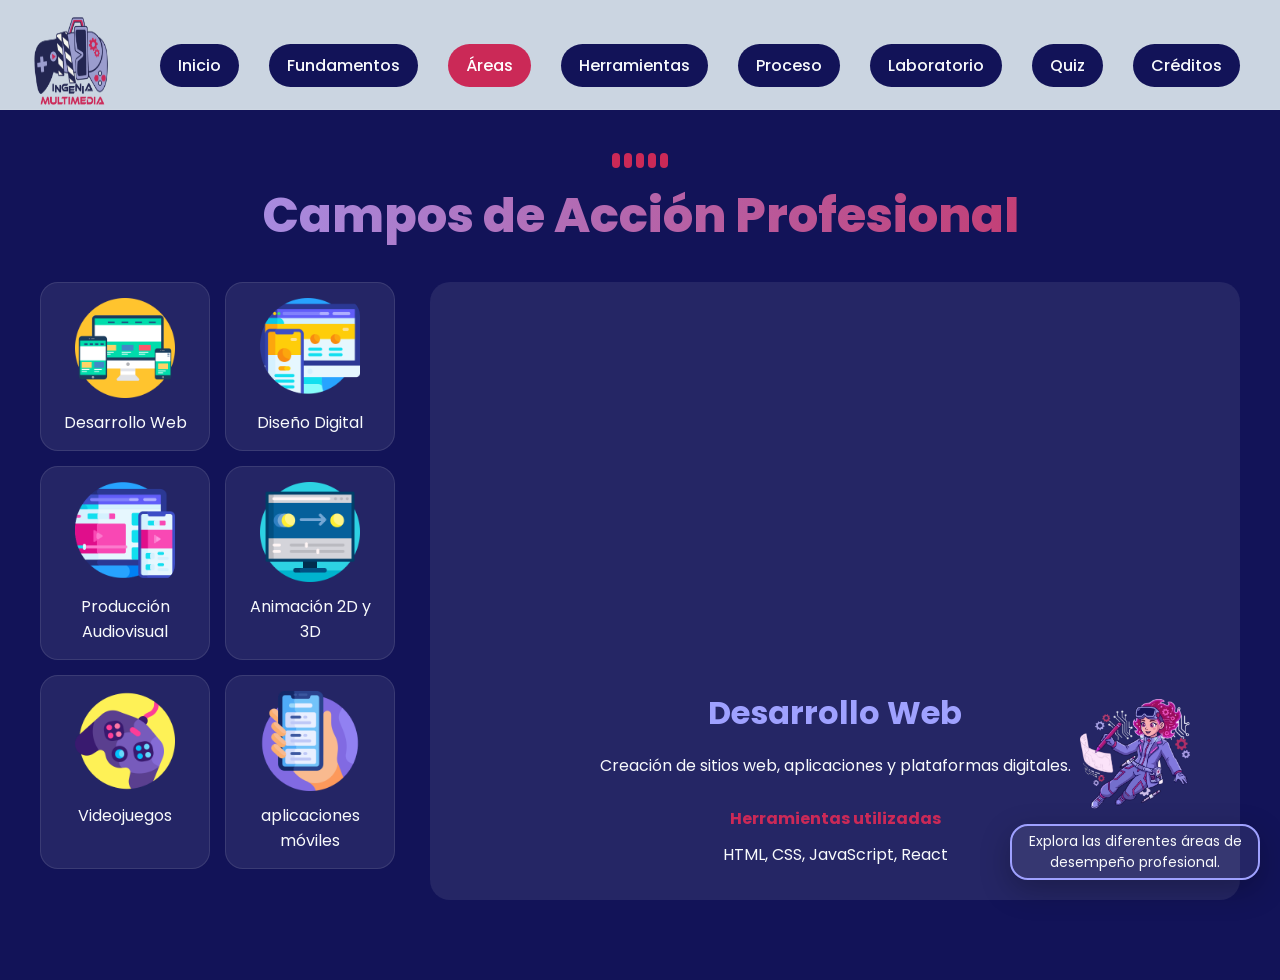
==== Estructura/areas.html @ 840941a8 "Estructura inicial de Ingenia Multimedia" ====
<!DOCTYPE html>
<html lang="es">

<head>
    <meta charset="UTF-8">
    <meta name="viewport" content="width=device-width, initial-scale=1.0">
    <link rel="icon" href="../Elementos/iconos/LogoIngMul.png" type="image/x-icon">

    <title>Ingenia Multimedia</title>

    <!-- Google Fonts -->
    <link href="https://fonts.googleapis.com/css2?family=Poppins:wght@300;400;500;600;700;800&display=swap"
        rel="stylesheet">

    <!-- CSS -->
    <link rel="stylesheet" href="../css/estilos.css">
</head>

<body>

    <!-- ========================= -->
    <!-- ENCABEZADO / NAVBAR -->
    <!-- ========================= -->

    <header class="header">

        <nav class="navbar">

            <div class="logo">
                <img src="../elementos/iconos/LogoIngMul.png" alt="Logo Ingenia Multimedia">

            </div>

            <ul class="nav-links">
                <li><a href="../index.html">Inicio</a></li>
                <li><a href="../Estructura/fundamentos.html">Fundamentos</a></li>
                <li><a href="../Estructura/areas.html">Áreas</a></li>
                <li><a href="../Estructura/herramientas.html">Herramientas</a></li>
                <li><a href="../Estructura/proceso.html">Proceso</a></li>
                <li><a href="../Estructura/laboratorio.html">Laboratorio</a></li>
                <li><a href="../Estructura/quiz.html">Quiz</a></li>
                <li><a href="../Estructura/creditos.html">Créditos</a></li>
            </ul>

        </nav>

    </header>

    <!-- ========================= -->
    <!-- 03. ÁREAS -->
    <!-- ========================= -->

    <!-- <section id="areas" class="section">

        <h2>Campos de Acción Profesional</h2>

        <div class="cards-container">

            <div class="card"
            data-info="Desarrollo de sitios web, aplicaciones y plataformas digitales.">
            <img src="../elementos/iconos/web.png" alt="Desarrollo Web">
            Desarrollo Web</div>

            <div class="card"
            data-info="Diseño Digital: Creación de contenido visual, interfaces y experiencias gráficas.">
            <img src="../elementos/iconos/diseno.png" alt="Diseño Digital">
            <br>Diseño Digital</div>

            <div class="card"
            data-info="Producción Audiovisual: Producción y edición de videos, animaciones y contenido audiovisual.">
            <img src="../elementos/iconos/produccion.png" alt="Producción Audiovisual">
            Producción Audiovisual</div>

            <div class="card"
            data-info="Animación 2D y 3D: Diseño y modelado de personajes, escenarios y objetos 2D Y 3D.">
            <img src="../elementos/iconos/animacion.png" alt="Animación 2D y 3D">
            Animación 2D y 3D</div>

            <div class="card"
            data-info="Videojuegos: Desarrollo de videojuegos interactivos para diferentes plataformas.">
            <img src="../elementos/iconos/videojuegos.png" alt="Videojuegos">
            Videojuegos</div>

        </div>

        <div class="info-panel">

            <p id="infoArea">
                Selecciona un área para conocer más información.
            </p>

        </div>

    </section> -->

    <section id="areas" class="section"><div class="voice-wave active" id ="voiceWave">
        <span></span>
        <span></span>
        <span></span>
        <span></span>
        <span></span>
    </div>

    <h2>Campos de Acción Profesional</h2>

    <div class="areas-layout">

        <!-- Menú de áreas -->

        <div class="areas-menu">

            <div class="card"
                onclick="mostrarArea(
                'Desarrollo Web',
                '../elementos/videos/2.mp4',
                'Creación de sitios web, aplicaciones y plataformas digitales.',
                'HTML, CSS, JavaScript, React, entre otros')">
                <img class="icons-area"src="../elementos/iconos/web.png" alt="Desarrollo Web">
                <br>Desarrollo Web

            </div>

            <div class="card"
                onclick="mostrarArea(
                'Diseño Digital',
                '../elementos/videos/1.mp4',
                'Diseño de interfaces, identidad visual y experiencia de usuario.',
                'Figma, Photoshop, Illustrator, entre otros')">
                <img class="icons-area" src="../elementos/iconos/diseño.png" alt="Diseño Digital">
                <br>Diseño Digital

            </div>

            <div class="card"
                onclick="mostrarArea(
                'Producción Audiovisual',
                '../elementos/videos/produccion.mp4',
                'Creación y edición de contenido audiovisual.',
                'Premiere Pro, After Effects, Audition, entre otros')">
                <img class="icons-area" src="../elementos/iconos/produccion.png" alt="Producción Audiovisual">
                <br>Producción Audiovisual

            </div>

            <div class="card"
                onclick="mostrarArea(
                'Animación 2D y 3D', 
                '../elementos/videos/3dy2d.mp4',
                'Modelado y animación de personajes y escenarios.',
                'Blender, Maya, Cinema 4D, entre otros')">
                <img class="icons-area" src="../elementos/iconos/animacion.png" alt="Animación 2D y 3D">
                <br>Animación 2D y 3D

            </div>

            <div class="card"
                onclick="mostrarArea(
                'Videojuegos', 
                '../elementos/videos/videojueguitos.mp4',
                'Desarrollo de experiencias interactivas y videojuegos.',
                'Unity, Unreal Engine, C chard, entre otros')">
                <img class="icons-area" src="../elementos/iconos/videogames.png" alt="Videojuegos">
                <br>Videojuegos

            </div>

            <div class="card"
                onclick="mostrarArea(
                'aplicaciones móviles', 
                '../elementos/videos/moviles.mp4',
                'Desarrollo de aplicaciones móviles para Android e iOS.',
                'flutter, react native, java, entre otros')">
                <img class="icons-area" src="../elementos/iconos/mobile.png" alt="aplicaciones móviles">
                <br>aplicaciones móviles

            </div>

        </div>

        <!-- Panel dinámico -->

        <div class="area-info">

            <video
            id="areaVideo"
            autoplay
            muted
            loop
            playsinline>
        </video>

        <!-- <source
        src="../elementos/videos/2.mp4"
        type="video/mp4"> -->

            <!-- <img
                id="areaImagen"
                src="../elementos/areas/web.png"
                alt="Área Multimedia"> -->

            <h3 id="areaTitulo">
                Desarrollo Web
            </h3>

            <p id="areaDescripcion">
                Creación de sitios web, aplicaciones y plataformas digitales.
            </p>

            <div class="area-tools">

                <h4>Herramientas utilizadas</h4>

                <p id="areaHerramientas">
                    HTML, CSS, JavaScript, React
                </p>

            </div>

        </div>

    </div>

    

    <div class="nia-fixed">
                <div class="nia-message">
                    <p>
                        Hola, soy NIA
                    </p>
</div>
                <div class="avatar-placeholder">
                    <img src="../elementos/avatar/NIA.png" alt="Avatar NIA">
                </div>
</div>

</section>
    

    <!-- JS -->
    <script src="../js/funcion.js"></script>

</body>

</html>
---- css/estilos.css ----
/* =========================
VARIABLES
========================= */

:root {
--primary: #121358;
--secondary: rgb(159, 161, 255);
--accent: #CB2957;
--white: #F8FAFC;
--gray: #CBD5E1;


--radius: 18px;
--shadow: 0 10px 30px rgba(0, 0, 0, .25);


}

/* =========================
RESET
========================= */

*{
margin:0;
padding:0;
box-sizing:border-box;
}

html{
scroll-behavior:smooth;
}

body{
font-family:'Poppins',sans-serif;
background:var(--primary);
color:var(--white);
overflow-x:hidden;
}

img{
max-width:100%;
border-radius:var(--radius);
}

a{
text-decoration:none;
}

ul{
list-style:none;
}

/* =========================
SCROLLBAR
========================= */

::-webkit-scrollbar{
width:10px;
}

::-webkit-scrollbar-track{
background:#0c0d42;
}

::-webkit-scrollbar-thumb{
background:var(--accent);
border-radius:50px;
}

/* =========================
HEADER
========================= */

.header{
    height: 110px;
position:fixed;
top:0;
left:0;
width:100%;
z-index:1000;
background:#CBD5E1;
backdrop-filter:blur(10px);
border-bottom:1px solid rgba(255,255,255,.08);
}


.navbar{
max-width:1400px;
margin:auto;
display:flex;
justify-content:flex-start;
align-items:center;
gap:60px;
padding:20px 40px;


}

.logo{
display:flex;
align-items:center;
gap:12px;
}

.logo img{
height:90px;
width:auto;
transform:scale(1.3);
transition:.3s ease;
}

.logo h2{
color:var(--secondary);
font-weight:800;
}

.nav-links{
display:flex;
gap:30px;
}

.nav-links a{




color:var(--white);
background: var(--primary);
padding:10px 18px;
border-radius:50px;
transition:.3s;
font-weight:500;
}

.nav-links a:hover,
.nav-links a.active{
background:var(--accent);
color:var(--primary);
transform:translateY(-2px);
background:var(--accent);
color:white;
}

.visible{
opacity:1 !important;
transform:translateY(0) !important;
}





/* =========================
SECCIONES
========================= */

.section{
min-height:100vh;


max-width:1400px;
margin:auto;

padding:140px 40px 80px;

.textherra{
    text-align: center;
}

}
.section h1{
    text-align:justify;
    margin-bottom:20px;
    background:linear-gradient(
    90deg,
    var(--secondary),
    var(--accent));
-webkit-background-clip: text;
  background-clip: text;
  -webkit-text-fill-color: transparent;
  color: transparent;
}

.section h2{
text-align:center;
margin-bottom:30px;


font-size:3rem;
font-weight:800;

background:linear-gradient(
    90deg,
    var(--secondary),
    var(--accent)
);

-webkit-background-clip:text;
-webkit-text-fill-color:transparent;


}


.areas-layout{

    display:grid;
    grid-template-columns:350px 1fr;
    gap:40px;

    align-items:start;
}

.areas-menu .card{
    width:170px;
    padding: 15px;
    min-height: 120px;
}

.icons-area{
    width:30px;
    height:30px;
    object-fit:contain;
    margin-bottom:10px;
}

.areas-menu{

    display:grid;
    grid-template-columns:1fr 1fr;
    /* flex-direction:column; */
    gap:15px;
}

.area-info{

    background:rgba(255,255,255,.08);

    border-radius:20px;

    padding:30px;

    text-align:center;
}

.area-info img{

    width:100%;
    max-height:350px;

    object-fit:cover;

    border-radius:15px;

    margin-bottom:20px;
}

.area-info video{

    width:100%;
    max-height:350px;
    object-fit:cover;
    border-radius:15px;
    margin-bottom:20px;
}

.area-info h3{

    font-size:2rem;

    color:var(--secondary);

    margin-bottom:15px;
}

.area-info p{

    line-height:1.8;
}

.area-tools{

    margin-top:25px;
}

.area-tools h4{

    color:var(--accent);

    margin-bottom:10px;
}

/* =========================
HERO
========================= */

.hero{
display:flex;
align-items:center;
}

.hero-content{
width:100%;


display:grid;
grid-template-columns:1fr 1fr;
gap:60px;
align-items:center;


}

.hero-text h1{


font-size:5rem;
line-height:1.1;
margin-bottom:20px;

background:linear-gradient(
    90deg,
    var(--secondary),
    var(--accent)
);

-webkit-background-clip:text;
-webkit-text-fill-color:transparent;


}

.hero-text h2{
text-align:left;
margin-bottom:20px;
font-size:2rem;
}

.hero-text p{
color:var(--gray);
font-size:1.1rem;
margin-bottom:30px;
max-width:600px;
}

.btn-primary{


background:var(--accent);
color:var(--white);

border:none;
border-radius:50px;

padding:25px 100px;

cursor:pointer;

font-size:25px;
font-weight:700;

transition:.3s;


}

.btn-primary:hover{
transform:translateY(-3px);
box-shadow:var(--shadow);
}

.hero-avatar{
display:flex;
flex-direction:row-reverse;
align-items:center;
justify-content:flex-start;
gap:25px;

}

.avatar-placeholder-inicio{
width:500px;
height: 500px;
/* overflow:hidden; */
border-radius:50%;
cursor: pointer;
display:flex;
justify-content:center;
align-items:center;
font-size:3rem;
font-weight:800;
/* background:linear-gradient(
    135deg,
    var(--secondary),
    var(--accent)
); */
animation:float 4s ease-in-out infinite;
}

.avatar-placeholder{
width:110px;
height: 110px;
/* overflow:hidden; */
border-radius:50%;
cursor: pointer;
display:flex;
justify-content:center;
align-items:center;
font-size:3rem;
font-weight:800;
/* background:linear-gradient(
    135deg,
    var(--secondary),
    var(--accent)
); */
animation:float 4s ease-in-out infinite;
}

.avatar-placeholder img{
    width:100%;
    height:100%;
    object-fit:contain;   
}

.nia-message{
font-size: 14px;
background:rgba(255,255,255,.08);
border:2px solid var(--secondary);
padding:5px;
border-radius:var(--radius);
max-width:250px;
text-align:center;
box-shadow:var(--shadow);
}

/* =========================
CONTENIDO GENERAL
========================= */

.content-container{
display:grid;
grid-template-columns:1fr 1fr;
gap:40px;
align-items:center;
}

.image-placeholder{
    width:100%;
    max-width: 700px;

    border-radius:10px;
    box-shadow:var(--shadow);
}

.text-content h3{
    font-size:2rem;
    margin-bottom:20px;
    color:var(--secondary);
}


.video-placeholder{


min-height:350px;

border-radius:var(--radius);

display:flex;
justify-content:center;
align-items:center;

background:rgba(255,255,255,.08);

border:1px solid rgba(255,255,255,.1);


}

.text-content{
font-size:1.1rem;
line-height:1.8;
}


/* Boton Fundamentos */
.audio-btn{
margin-top:20px;
background:var(--secondary);
color:var(--primary);
border:none;
padding:15px 25px;
border-radius:50px;
cursor:pointer;
}

.audio-btn:hover{
background:var(--accent);
color:var(--secondary);
transform:translateY(-2px);
}

.voice-wave{
    display:flex;
    justify-content:center;
    align-items:center;
    gap:4px;
    height:40px;
    /* opacity: 0; */
}

.voice-wave span{
    /* opacity:1; */
    display:block;
    width:8px;
    height:15px;
    background:#CB2957;
    border-radius:20px;
    /* animation:wave 1s infinite ease-in-out; */
}

.voice-wave.active span{
    animation:wave 1s infinite ease-in-out;
}

@keyframes wave{

    0%,100%{
        height:10px;
    }

    50%{
        height:35px;
    }

}

/* .voice-wave span:nth-child(2){
    animation-delay:.1s;
}

.voice-wave span:nth-child(3){
    animation-delay:.2s;
}

.voice-wave span:nth-child(4){
    animation-delay:.3s;
}

.voice-wave span:nth-child(5){
    animation-delay:.4s;
}

@keyframes wave{

    0%,100%{
        height:10px;
    }

    50%{
        height:35px;
    }

} */

/* .avatarindex{
    width: 500px;
    height: 500px;
} */

.nia-avatar.speaking{
    animation:pulse 1s infinite;
}

.nia-fixed{
    position:fixed;
    bottom: 20px;
    right: 20px;
    z-index: 9999;
    display: flex;
    align-items: center;
    gap: 15px;
    flex-direction: column-reverse;
}



@keyframes pulse{

    0%{
        box-shadow:0 0 0 0 rgba(203,41,87,.7);
    }

    100%{
        box-shadow:0 0 0 30px rgba(203,41,87,0);
    }

}

/* =========================
CARDS
========================= */

.cards-container,
.tools-container,
.gallery{


display:grid;

grid-template-columns:
repeat(auto-fit,minmax(220px,1fr));

gap:25px;

margin-bottom:40px;


}
.card{
    width:200px;
    background:rgba(255,255,255,.08);
border:1px solid rgba(255,255,255,.1);
border-radius:var(--radius);
padding:30px;
text-align:center;
transition:.3s;
cursor:pointer;
}

.tool-card,

.gallery-card{
background:rgba(255,255,255,.08);
border:1px solid rgba(255,255,255,.1);
border-radius:var(--radius);
padding:30px;
text-align:center;
transition:.3s;
cursor:pointer;


}

.icon-herramientas{
    animation: floatIcon 2s ease-in-out infinite ;
}
@keyframes floatIcon{
    0%{
        transform: translateY(0);
    }

    50%{
        transform: translateY(-8px);
    }

    100%{
        transform: translateY(0);
    }
}

.carousel-section{
    width:100%;
    overflow:hidden;
    
}

.carousel-track{
display:flex;
gap:30px;
width:max-content;
animation:scrollTools 15s linear infinite;
}

.tool-card{
    min-width:200px;
    height:250px;
    display:flex;
    flex-direction:column;
    justify-content:center;
    align-items:center;
    background:rgba(255,255,255,.08);
    border-radius:var(--radius);
    padding:20px;
}

.card img{
    width:100px;
    height:100px;
    object-fit:contain;
    margin-bottom:5px;
    transition:.4s;
}

.card:hover img{
    transform:
    scale(1.1)
    rotate(5deg);

}

.tool-card img{
    width:150px;
    height:150px;
    object-fit:contain;
}

@keyframes scrollTools{
    from{
        transform: translateX(0);
    }
    to{
        transform: translateX(-50%);
    }
}

.carousel-track:hover{
    animation-play-state:paused;
}

.card:hover,
.tool-card:hover,
.gallery-card:hover{


transform:translateY(-8px);

border-color:var(--secondary);

box-shadow:var(--shadow);


}

.info-panel{


background:rgba(255,255,255,.08);

padding:30px;

border-radius:var(--radius);

text-align:center;


}

/* =========================
TIMELINE
========================= */

.timeline{


display:flex;
justify-content:center;
gap:20px;

flex-wrap:wrap;

margin-bottom:50px;


}

.timeline-item{


background:var(--secondary);

color:var(--primary);

padding:20px 30px;

border-radius:50px;

font-weight:600;

cursor:pointer;

transition:.3s;


}

.timeline-item:hover{
background:var(--accent);
color:white;
}

/* =========================
QUIZ
========================= */

.quiz-container{


max-width:800px;
margin:auto;

background:rgba(255,255,255,.08);

padding:40px;

border-radius:var(--radius);


}

.quiz-container h3{
margin-bottom:20px;
}

.quiz-container p{
margin-bottom:20px;
}

.quiz-container form{


display:flex;
flex-direction:column;
gap:15px;

margin-bottom:30px;


}

.quiz-container label{


background:rgba(255,255,255,.05);

padding:15px;

border-radius:12px;

cursor:pointer;


}

.quiz-result{


margin-top:25px;

text-align:center;
font-weight:600;


}

/* =========================
CREDITOS
========================= */

.credits-container{


max-width:900px;
margin:auto;

text-align:center;

background:rgba(255,255,255,.08);

padding:50px;

border-radius:var(--radius);


}

.logo-placeholder{


width:180px;
height:180px;

margin:0 auto 30px;

border-radius:50%;

display:flex;
justify-content:center;
align-items:center;

background:linear-gradient(
    135deg,
    var(--secondary),
    var(--accent)
);

font-weight:700;


}

.credits-container p{
margin:15px 0;
}

/* =========================
ANIMACIONES
========================= */

@keyframes float{


0%{
    transform:translateY(0);
}

50%{
    transform:translateY(-15px);
}

100%{
    transform:translateY(0);
}


}



/* =========================
RESPONSIVE
========================= */

@media(max-width:992px){


.hero-content,
.content-container{

    grid-template-columns:1fr;
}

.hero-text{
    text-align:center;
}


.hero-text h2{
    text-align:center;
}


}

@media(max-width:768px){


.navbar{
    flex-direction:column;
    gap:20px;
}

.nav-links{
    flex-wrap:wrap;
    justify-content:center;
}

.hero-text h1{
    font-size:3rem;
}

.section h2{
    font-size:2.2rem;
}


}
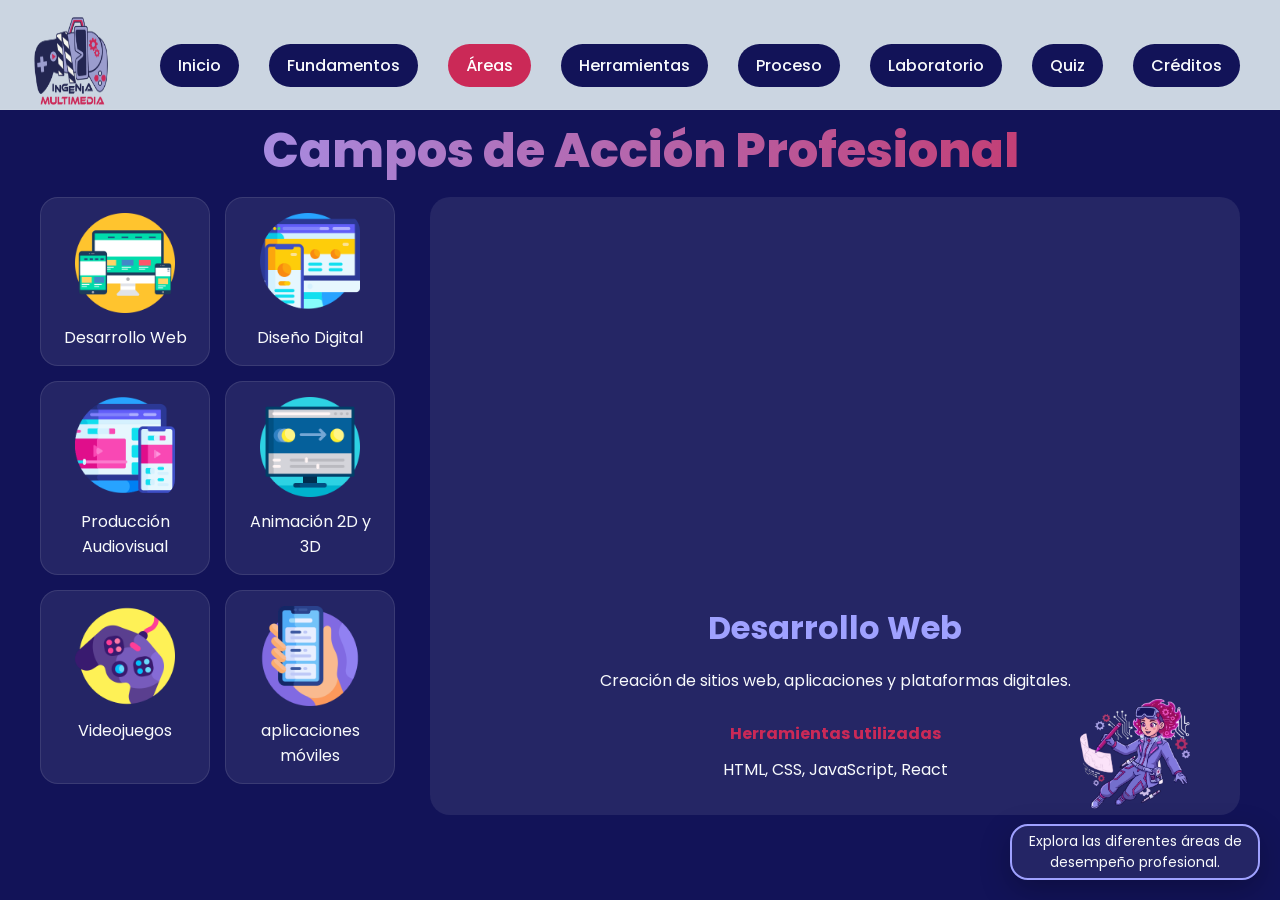
==== commit 4caa4fea: "Funciones de laboratorio corregidas js" ====
--- a/Estructura/areas.html
+++ b/Estructura/areas.html
@@ -4,7 +4,7 @@
 <head>
     <meta charset="UTF-8">
     <meta name="viewport" content="width=device-width, initial-scale=1.0">
-    <link rel="icon" href="../Elementos/iconos/LogoIngMul.png" type="image/x-icon">
+    <link rel="icon" href="../elementos/iconos/LogoIngMul.png" type="image/x-icon">
 
     <title>Ingenia Multimedia</title>
 
@@ -93,13 +93,15 @@
 
     </section> -->
 
-    <section id="areas" class="section"><div class="voice-wave active" id ="voiceWave">
-        <span></span>
-        <span></span>
-        <span></span>
-        <span></span>
-        <span></span>
-    </div>
+    <!-- <div class="voice-wave active" id ="voiceWave">
+        <span></span>
+        <span></span>
+        <span></span>
+        <span></span>
+        <span></span>
+    </div> -->
+
+    <section id="areas" class="section">
 
     <h2>Campos de Acción Profesional</h2>
 
--- a/css/estilos.css
+++ b/css/estilos.css
@@ -155,16 +155,18 @@
 ========================= */
 
 .section{
+scroll-margin-top:220px ;
 min-height:100vh;
-
-
 max-width:1400px;
 margin:auto;
-
 padding:140px 40px 80px;
-
 .textherra{
     text-align: center;
+}
+.intro-lab {
+    margin-bottom: 10px;
+    text-align: center;
+    
 }
 
 }
@@ -182,23 +184,18 @@
 }
 
 .section h2{
+    margin-top: -25px;
 text-align:center;
-margin-bottom:30px;
-
-
+margin-bottom:10px;
 font-size:3rem;
 font-weight:800;
-
 background:linear-gradient(
     90deg,
     var(--secondary),
     var(--accent)
 );
-
 -webkit-background-clip:text;
 -webkit-text-fill-color:transparent;
-
-
 }
 
 
@@ -330,6 +327,8 @@
 
 }
 
+
+
 .hero-text h2{
 text-align:left;
 margin-bottom:20px;
@@ -345,20 +344,15 @@
 
 .btn-primary{
 
-
+margin-bottom: 30px;
 background:var(--accent);
 color:var(--white);
-
 border:none;
 border-radius:50px;
-
 padding:25px 100px;
-
 cursor:pointer;
-
 font-size:25px;
 font-weight:700;
-
 transition:.3s;
 
 
@@ -925,7 +919,547 @@
 
 }
 
-
+/* SECCION 2 LABORATORIO */
+
+.construccion-proyecto{
+    padding-top: 90px;
+}
+
+.multimedia-accion{
+    padding-top: 90px;
+}
+
+.perfil-multimedia{
+    padding-top: 95px;
+}
+
+.preparacion-quiz{
+    padding-top: 110px;
+}
+
+.titulosecdos{
+    margin-top: 50px;
+    text-align: center;
+}
+
+.construccion-proyecto{
+    margin-top:5px;
+}
+
+.intro-construccion{
+    text-align:center;
+    margin-bottom:30px;
+    color:var(--gray);
+}
+
+.tecnologias-container{
+    display:flex;
+    justify-content:center;
+    gap:25px;
+    flex-wrap:wrap;
+    margin-bottom:30px;
+}
+
+.tech-card{
+
+    width:220px;
+
+    background:rgba(255,255,255,.08);
+
+    border:1px solid rgba(255,255,255,.1);
+
+    border-radius:var(--radius);
+
+    padding:25px;
+
+    text-align:center;
+
+    cursor:pointer;
+
+    transition:.3s;
+
+    font-size:1.2rem;
+    font-weight:600;
+}
+
+.tech-card:hover{
+    transform:translateY(-8px);
+    border-color:var(--secondary);
+}
+
+.tech-info{
+
+    max-width:900px;
+
+    margin:auto;
+
+    background:rgba(255,255,255,.08);
+
+    padding:30px;
+
+    border-radius:var(--radius);
+
+    text-align:center;
+}
+
+.tech-info h3{
+    color:var(--secondary);
+    margin-bottom:15px;
+}
+
+/* SECCION 3 LABORATORIO*/
+
+/* .section-laboratorio{
+    padding-top: 80px;
+} */
+.multimedia-accion{
+    margin-top:80px;
+}
+
+.multimedia-botones{
+    display:flex;
+    justify-content:center;
+    gap:20px;
+    flex-wrap:wrap;
+    margin:30px 0;
+}
+
+.multimedia-botones button{
+
+    background:var(--accent);
+
+    color:white;
+
+    border:none;
+
+    padding:15px 25px;
+
+    border-radius:50px;
+
+    cursor:pointer;
+
+    font-weight:600;
+
+    transition:.3s;
+}
+
+.multimedia-botones button:hover{
+
+    transform:translateY(-5px);
+
+    background:var(--secondary);
+    color:var(--primary);
+}
+
+.multimedia-panel{
+
+    max-width:900px;
+
+    margin:auto;
+
+    padding:30px;
+
+    background:rgba(255,255,255,.08);
+
+    border-radius:var(--radius);
+
+    text-align:center;
+}
+
+.multimedia-panel img{
+
+    max-width:350px;
+
+    border-radius:15px;
+}
+
+.multimedia-panel video{
+
+    width:100%;
+
+    max-width:700px;
+
+    border-radius:15px;
+}
+
+.demo-animacion{
+
+    width:120px;
+    height:120px;
+
+    margin:auto;
+
+    border-radius:50%;
+
+    background:linear-gradient(
+        135deg,
+        var(--secondary),
+        var(--accent)
+    );
+
+    animation:girar 3s linear infinite;
+}
+
+@keyframes girar{
+
+    from{
+        transform:rotate(0deg);
+    }
+
+    to{
+        transform:rotate(360deg);
+    }
+}
+
+/* =========================
+ECUALIZADOR MULTIMEDIA
+========================= */
+
+.equalizer{
+
+    display:flex;
+    justify-content:center;
+    align-items:flex-end;
+
+    gap:8px;
+
+    height:140px;
+
+    margin:30px 0;
+}
+
+.equalizer span{
+    box-shadow: 
+    0 0 10px rgba(203,41,87,.5),
+    0 0 20px rgba(159,161,255,.4),;
+    width:12px;
+    height:20px;
+    border-radius:20px;
+    background:linear-gradient(
+        to top,
+        var(--accent),
+        var(--secondary)
+    );
+    animation:equalizer 1s infinite ease-in-out;
+}
+
+/* Diferentes velocidades */
+
+.equalizer span:nth-child(1){
+    animation-delay:0s;
+}
+
+.equalizer span:nth-child(2){
+    animation-delay:.2s;
+}
+
+.equalizer span:nth-child(3){
+    animation-delay:.4s;
+}
+
+.equalizer span:nth-child(4){
+    animation-delay:.1s;
+}
+
+.equalizer span:nth-child(5){
+    animation-delay:.5s;
+}
+
+.equalizer span:nth-child(6){
+    animation-delay:.3s;
+}
+
+.equalizer span:nth-child(7){
+    animation-delay:.6s;
+}
+
+.equalizer span:nth-child(8){
+    animation-delay:.2s;
+}
+
+@keyframes equalizer{
+
+    0%,100%{
+
+        height:20px;
+    }
+
+    50%{
+
+        height:120px;
+    }
+}
+
+/* SECCION 4 LABORATORIO */
+.perfil-multimedia{
+    margin-top:80px;
+}
+
+.perfil-opciones{
+
+    display:flex;
+    justify-content:center;
+    flex-wrap:wrap;
+
+    gap:20px;
+
+    margin:30px 0;
+}
+
+.perfil-opciones button{
+
+    background:var(--secondary);
+
+    color:var(--primary);
+
+    border:none;
+
+    padding:18px 25px;
+
+    border-radius:50px;
+
+    cursor:pointer;
+
+    font-weight:600;
+
+    transition:.3s;
+}
+
+.perfil-opciones button:hover{
+
+    background:var(--accent);
+
+    color:white;
+
+    transform:translateY(-5px);
+}
+
+.perfil-resultado{
+    max-width:900px;
+    margin:auto;
+    background:rgba(255,255,255,.08);
+    padding:30px;
+    border-radius:var(--radius);
+    text-align:center;
+}
+
+/* SECCION 5 LABORATORIO */
+/* =========================
+PREPARACIÓN QUIZ
+========================= */
+
+.preparacion-quiz{
+
+    margin-top:100px;
+
+    text-align:center;
+}
+
+.quiz-ready{
+
+    display:grid;
+
+    grid-template-columns:1fr 1fr;
+
+    gap:30px;
+
+    margin:40px 0;
+}
+
+.quiz-checklist,
+.quiz-message{
+
+    background:rgba(255,255,255,.08);
+
+    padding:30px;
+
+    border-radius:var(--radius);
+
+    border:1px solid rgba(255,255,255,.1);
+}
+
+.quiz-checklist ul{
+
+    margin-top:20px;
+
+    text-align:left;
+
+    line-height:2;
+}
+
+.quiz-message p{
+
+    margin-top:15px;
+
+    line-height:1.8;
+}
+
+@media(max-width:768px){
+
+    .quiz-ready{
+
+        grid-template-columns:1fr;
+    }
+
+}
+
+.lab-sidebar{
+
+    position:fixed;
+
+    left:20px;
+
+    top:50%;
+
+    transform:translateY(-50%);
+
+    display:flex;
+
+    flex-direction:column;
+
+    gap:15px;
+
+    padding:20px;
+
+    background:rgba(255,255,255,.08);
+
+    backdrop-filter:blur(10px);
+
+    border-radius:20px;
+
+    z-index:999;
+}
+
+.lab-sidebar a{
+
+    color:white;
+
+    padding:10px;
+
+    border-radius:12px;
+
+    transition:.3s;
+}
+
+.lab-sidebar a:hover{
+
+    background:var(--accent);
+}
+
+/* APARTADO QUIZ */
+.quiz-container{
+
+    text-align:center;
+    padding:50px;
+}
+
+.quiz-card{
+
+    max-width:700px;
+    margin:auto;
+
+    background:#2A2674;
+
+    padding:30px;
+
+    border-radius:25px;
+
+    box-shadow:0 0 20px rgba(0,0,0,.3);
+}
+
+.barra-progreso{
+
+    width:100%;
+    height:10px;
+
+    background:#1A1666;
+
+    border-radius:20px;
+
+    overflow:hidden;
+
+    margin:20px 0;
+}
+
+#progreso{
+
+    width:20%;
+
+    height:100%;
+
+    background:#CB2957;
+
+    transition:.5s;
+}
+
+.opciones{
+
+    display:flex;
+    flex-direction:column;
+
+    gap:15px;
+
+    margin:25px 0;
+}
+
+.opcion{
+    padding:15px;
+    border:none;
+    border-radius:15px;
+    cursor:pointer;
+    font-size:1rem;
+    background:#1A1666;
+    color:white;
+    transition:.3s;
+}
+
+.opcion.seleccionada{
+
+    background:#CB2957;
+
+    border:2px solid white;
+
+    color:white;
+
+    transform:translateY(-3px);
+
+    box-shadow:0 0 20px rgba(203,41,87,.6);
+}
+
+.opcion:hover{
+
+    background:#CB2957;
+}
+
+#btnSiguiente{
+
+    padding:15px 30px;
+
+    border:none;
+
+    border-radius:15px;
+
+    cursor:pointer;
+
+    background:#CB2957;
+
+    color:white;
+
+    font-weight:bold;
+}
+
+.resultado-final{
+
+    margin-top:40px;
+
+    font-size:1.4rem;
+
+    font-weight:bold;
+}
+
+.quiz-card{
+    padding-top: 60px;
+}
 
 /* =========================
 RESPONSIVE
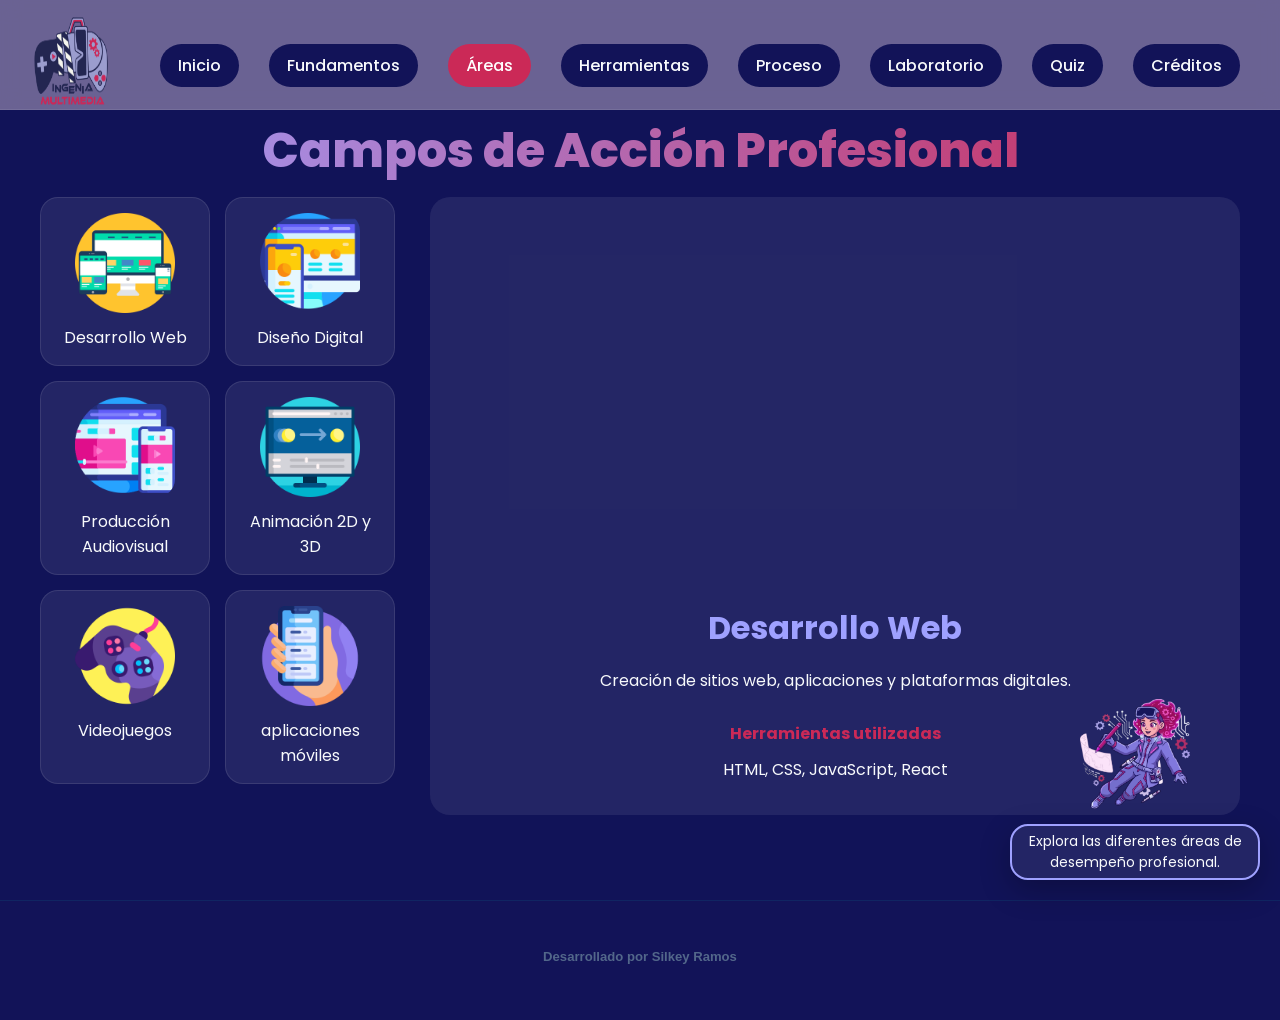
==== commit a44132fb: "Ajustes añadidos, fondo, navbar" ====
--- a/Estructura/areas.html
+++ b/Estructura/areas.html
@@ -17,6 +17,15 @@
 </head>
 
 <body>
+
+    <!-- FONDO -->
+
+    <div class="contenedor-video">
+  <div class="capa-overlay"></div>
+  <video autoplay muted loop playsinline class="video-bg">
+    <source src="../elementos/videos/fondo.mp4" type="video/mp4">
+  </video>
+</div>
 
     <!-- ========================= -->
     <!-- ENCABEZADO / NAVBAR -->
@@ -236,6 +245,10 @@
 </div>
 
 </section>
+
+<footer class="site-foot">
+        <p data-i18n="footer.note">Desarrollado por Silkey Ramos</p>
+    </footer>
     
 
     <!-- JS -->
--- a/css/estilos.css
+++ b/css/estilos.css
@@ -1,3 +1,31 @@
+/* FONDO PARTICULAS */
+.contenedor-video {
+  position: fixed;
+  top: 0;
+  left: 0;
+  width: 100vw;
+  height: 100vh;
+  z-index: -1; /* Se mantiene detrás de todo tu contenido */
+  overflow: hidden;
+}
+
+.video-bg {
+  width: 100%;
+  height: 100%;
+  object-fit: cover; /* Hace que el video cubra toda la pantalla sin deformarse */
+}
+
+.capa-overlay {
+  position: absolute;
+  top: 0;
+  left: 0;
+  width: 100%;
+  height: 100%;
+  /* Capa oscura semitransparente usando tu color --primary */
+  background: rgba(18, 19, 88, 0.65); 
+  z-index: 1; /* Se posiciona justo encima del video */
+}
+
 /* =========================
 VARIABLES
 ========================= */
@@ -78,7 +106,7 @@
 left:0;
 width:100%;
 z-index:1000;
-background:#CBD5E1;
+background:lch(84.05% 14.07 324.96 / 0.43);
 backdrop-filter:blur(10px);
 border-bottom:1px solid rgba(255,255,255,.08);
 }
@@ -475,7 +503,24 @@
 font-size:1.1rem;
 line-height:1.8;
 }
-
+/* FUNDAMENTOS */
+
+@keyframes mover-y-brillar-silueta {
+  0% {
+    transform: translateX(0);
+    filter: drop-shadow(0 0 5px #0ee0cb69); /* Brillo dorado suave */
+  }
+  100% {
+    transform: translateX(30px);
+    filter: drop-shadow(0 0 20px #CB2957); /* Brillo dorado intenso */
+  }
+}
+
+.imgfundamentos{
+ animation: mover-y-brillar-silueta 1s ease-in-out infinite alternate;
+max-width:100%;
+border-radius:var(--radius);
+}
 
 /* Boton Fundamentos */
 .audio-btn{
@@ -918,6 +963,15 @@
 
 
 }
+.titulolaboratorio{
+    margin-top: 18px;
+    text-align: center;
+    font-size: 3rem;
+    font-weight: 800;
+    background: linear-gradient(90deg, var(--secondary), var(--accent));
+    -webkit-background-clip: text;
+    -webkit-text-fill-color: transparent;
+}
 
 /* SECCION 2 LABORATORIO */
 
@@ -930,7 +984,7 @@
 }
 
 .perfil-multimedia{
-    padding-top: 95px;
+    padding-top: 115px;
 }
 
 .preparacion-quiz{
@@ -938,7 +992,7 @@
 }
 
 .titulosecdos{
-    margin-top: 50px;
+    margin-top: 10px;
     text-align: center;
 }
 
@@ -1052,45 +1106,30 @@
 }
 
 .multimedia-panel{
-
     max-width:900px;
-
     margin:auto;
-
     padding:30px;
-
     background:rgba(255,255,255,.08);
-
     border-radius:var(--radius);
-
     text-align:center;
 }
 
 .multimedia-panel img{
-
     max-width:350px;
-
     border-radius:15px;
 }
 
 .multimedia-panel video{
-
     width:100%;
-
     max-width:700px;
-
     border-radius:15px;
 }
 
 .demo-animacion{
-
     width:120px;
     height:120px;
-
     margin:auto;
-
     border-radius:50%;
-
     background:linear-gradient(
         135deg,
         var(--secondary),
@@ -1195,14 +1234,19 @@
     margin-top:80px;
 }
 
+.perfilesimg{
+    display: none;
+    width: 300px;
+    height: 300px;
+    margin: -5px auto;
+    animation: float 7s ease-in-out infinite;
+}
+
 .perfil-opciones{
-
     display:flex;
     justify-content:center;
     flex-wrap:wrap;
-
     gap:20px;
-
     margin:30px 0;
 }
 
@@ -1354,17 +1398,23 @@
 }
 
 .quiz-card{
-
+    margin-top: 20px;
+    padding-top: 30px;
     max-width:700px;
-    margin:auto;
-
     background:#2A2674;
-
     padding:30px;
-
     border-radius:25px;
-
     box-shadow:0 0 20px rgba(0,0,0,.3);
+}
+
+.tituloquiz{
+    margin-top: 60px;
+    text-align: center;
+    font-size: 3rem;
+    font-weight: 800;
+    background: linear-gradient(90deg, var(--secondary), var(--accent));
+    -webkit-background-clip: text;
+    -webkit-text-fill-color: transparent;
 }
 
 .barra-progreso{
@@ -1457,8 +1507,168 @@
     font-weight:bold;
 }
 
-.quiz-card{
-    padding-top: 60px;
+.ux-parent--wide .ux-content {
+    padding: 2.25rem 52% 0 1.75rem !important;
+}
+
+/* Content */
+.ux-content {
+    padding: 100px 3.75rem 0 1.85rem;
+    transform: translate3d(0, 0, 26px);
+    position: relative;
+    z-index: 3;
+}
+.ux-parent--violet {
+    --ux-grad: linear-gradient(145deg, #a855f7 0%, #6366f1 40%, #ec4899 100%);
+    --ux-title: #3b0764;
+    --ux-body: rgba(59, 7, 100, 0.85);
+    --ux-cta: #7c3aed;
+    --ux-orbit: rgba(216, 180, 254, 0.35);
+    --ux-fill: #5b21b6;
+}
+
+.ux-parent {
+    width: 100%;
+    max-width: 400px;
+    height: 300px;
+    margin-inline: auto;
+    perspective: 1000px;
+    perspective-origin: 50% 50%;
+    filter: drop-shadow(0 28px 50px rgba(0, 40, 30, 0.45));
+}
+
+.ux-card {
+    position: relative;
+    height: 100%;
+    border-radius: 50px;
+    background: var(--ux-grad);
+    transform-style: preserve-3d;
+    transition:
+        transform 0.55s cubic-bezier(0.22, 1, 0.36, 1),
+        box-shadow 0.55s ease;
+    box-shadow:
+        rgba(5, 71, 17, 0) 40px 50px 25px -40px,
+        rgba(5, 71, 17, 0.28) 0 25px 25px -5px;
+}
+
+.ux-parent:hover .ux-card {
+    transform: rotate3d(1, 1, 0, 28deg);
+    box-shadow:
+        rgba(5, 71, 17, 0.45) 28px 48px 28px -38px,
+        rgba(0, 255, 214, 0.12) 0 0 60px -10px,
+        rgba(5, 71, 17, 0.15) 0 25px 35px 0;
+}
+
+.ux-parent--void .ux-card {
+    box-shadow:
+        0 0 0 1px rgba(167, 139, 250, 0.2),
+        rgba(5, 71, 17, 0) 40px 50px 25px -40px,
+        rgba(0, 0, 0, 0.5) 0 25px 35px -5px;
+}
+
+/* Shape modifiers */
+.ux-parent--cut .ux-card {
+    border-radius: 36px;
+    clip-path: polygon(16px 0, calc(100% - 16px) 0, 100% 16px, 100% calc(100% - 16px), calc(100% - 16px) 100%, 16px 100%, 0 calc(100% - 16px), 0 16px);
+}
+
+.ux-parent--wide .ux-card {
+    border-radius: 44px;
+}
+
+.ux-card,
+    .ux-circle,
+    .ux-social-btn,
+    .ux-more,
+    .stage-track {
+        transition: none !important;
+    }
+
+.ux-parent:hover .ux-card {
+        transform: none;
+    }
+
+
+/* Reduced motion */
+@media (prefers-reduced-motion: reduce) {
+    html {
+        scroll-behavior: auto;
+    }
+    .section--reveal {
+        opacity: 1;
+        transform: none;
+        transition: none;
+    }
+    [data-hero-motion] .hero-blob,
+    [data-hero-motion] .hero-pill,
+    [data-hero-motion] .hero-ring,
+    [data-hero-motion] .hero-hex,
+    [data-hero-motion] .hero-slab {
+        transition: none;
+    }
+    .ux-card,
+    .ux-circle,
+    .ux-social-btn,
+    .ux-more,
+    .stage-track {
+        transition: none !important;
+    }
+    .ux-parent:hover .ux-card {
+        transform: none;
+    }
+    .ux-parent:hover .ux-circle:nth-child(2),
+    .ux-parent:hover .ux-circle:nth-child(3),
+    .ux-parent:hover .ux-circle:nth-child(4),
+    .ux-parent:hover .ux-circle:nth-child(5) {
+        transform: inherit;
+    }
+    .ux-parent:hover .ux-social-btn {
+        transform: none;
+    }
+}
+
+.ux-parent--wide .ux-logo .ux-circle:nth-child(1) {
+    width: 200px;
+    height: 200px;
+}
+
+/* Logo orbits */
+.ux-logo {
+    position: absolute;
+    inset-inline-end: 0;
+    top: 0;
+    transform-style: preserve-3d;
+    pointer-events: none;
+    z-index: 2;
+}
+
+.ux-parent--wide .ux-logo .ux-circle:nth-child(2) {
+    transform: translate3d(0, 0, 38px);
+}
+
+
+
+/* body {
+    margin: 0;
+    min-height: 100vh;
+    font-family: 'Plus Jakarta Sans', system-ui, sans-serif;
+    font-weight: 500;
+    color: #e8fff8;
+    line-height: 1.55;
+    background-color: var(--page-deep);
+    background-image: radial-gradient(ellipse 90% 60% at 10% -10%, rgba(0, 255, 214, 0.22), transparent 50%), radial-gradient(ellipse 70% 50% at 95% 10%, rgba(192, 132, 252, 0.2), transparent 45%), radial-gradient(ellipse 60% 40% at 50% 110%, rgba(8, 226, 96, 0.12), transparent 45%), linear-gradient(165deg, var(--page-deep) 0%, var(--page-mid) 45%, #061210 100%);
+    background-attachment: fixed;
+} */
+
+
+/* Footer */
+.site-foot {
+    text-align: center;
+    padding: 3rem 1rem 3.5rem;
+    font-size: 0.82rem;
+    font-weight: 600;
+    color: rgba(180, 230, 215, 0.4);
+    border-top: 1px solid rgba(0, 255, 214, 0.08);
 }
 
 /* =========================
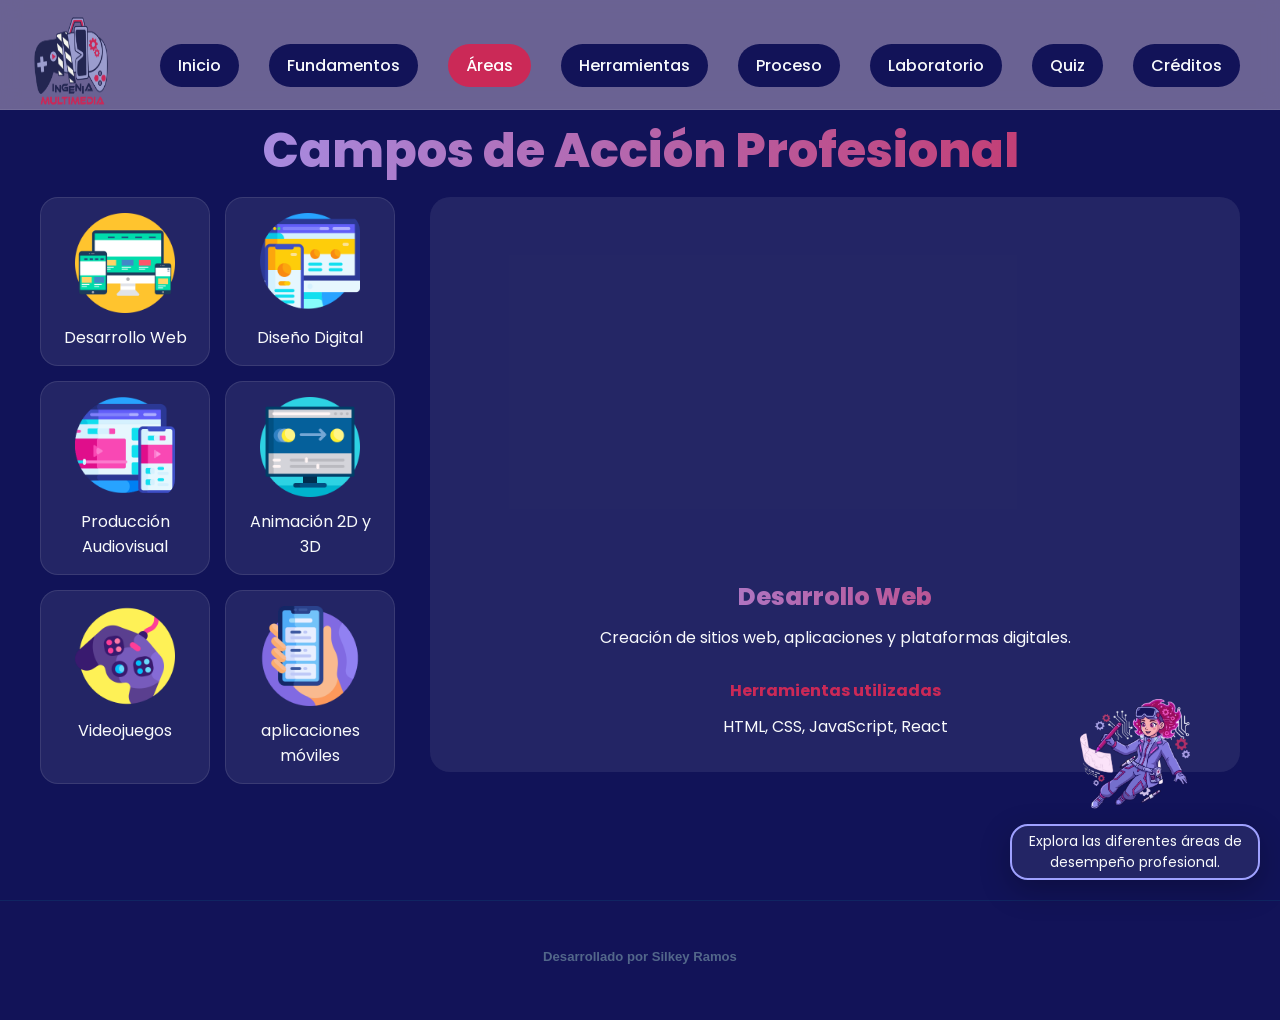
==== commit a79927ae: "Subir videos de las fases de proceso" ====
--- a/Estructura/areas.html
+++ b/Estructura/areas.html
@@ -13,7 +13,7 @@
         rel="stylesheet">
 
     <!-- CSS -->
-    <link rel="stylesheet" href="../css/estilos.css">
+<link rel="stylesheet" href="../css/estilos.css">
 </head>
 
 <body>
--- a/css/estilos.css
+++ b/css/estilos.css
@@ -1671,6 +1671,82 @@
     border-top: 1px solid rgba(0, 255, 214, 0.08);
 }
 
+/* APARTADO PROCESO */
+.videoproceso{
+    display: none;
+    margin: auto;
+    border-radius: 30px;
+    width: 700px;
+    height: 400px;
+}
+
+.detalle-proceso{
+    margin-top:40px;
+}
+
+.proceso-grid{
+    display:grid;
+    grid-template-columns:repeat(auto-fit,minmax(250px,1fr));
+    gap:20px;
+}
+
+.proceso-card{
+    background:rgba(255,255,255,.05);
+    backdrop-filter:blur(10px);
+    border:1px solid rgba(255,255,255,.1);
+    border-radius:15px;
+    padding:20px;
+    transition:.3s;
+}
+
+.proceso-card:hover{
+    transform:translateY(-5px);
+}
+
+.proceso-card h4{
+    color:#CB2957;
+    margin-bottom:10px;
+}
+
+.section h3{
+    margin-top: -25px;
+text-align:center;
+margin-bottom:10px;
+font-size:1.5rem;
+font-weight:800;
+background:linear-gradient(
+    90deg,
+    var(--secondary),
+    var(--accent)
+);
+-webkit-background-clip:text;
+-webkit-text-fill-color:transparent;
+}
+
+.tituloproceso1{
+     margin-top: -25px;
+text-align:center;
+margin-bottom:10px;
+font-size:1.5rem;
+font-weight:800;
+background:white;
+-webkit-background-clip:text;
+-webkit-text-fill-color:transparent;
+}
+
+#contenedorVideo{
+    width:100%;
+    max-width:900px;
+    margin:20px auto;
+}
+
+#contenedorVideo iframe{
+    width:100%;
+    height:500px;
+    border:none;
+    border-radius:15px;
+}
+
 /* =========================
 RESPONSIVE
 ========================= */
